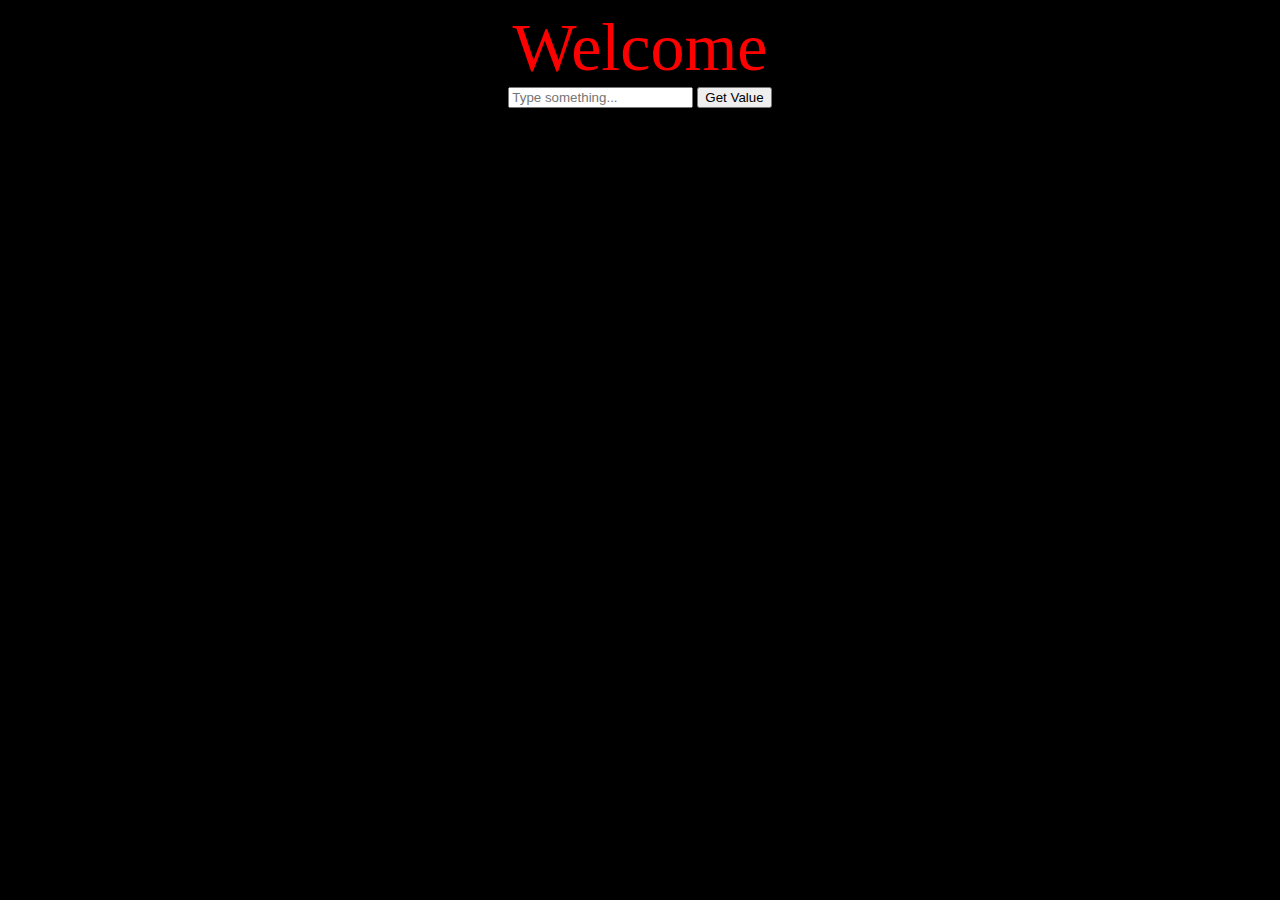
==== index.html @ c92bb84b "Initial Commit" ====
<!DOCTYPE html>
<html lang="en">
<head>
    <meta charset="UTF-8">
    <meta http-equiv="X-UA-Compatible" content="IE=edge">
    <meta name="viewport" content="width=device-width, initial-scale=1.0">
    <title>Document</title>
    <script src="javascript.js" defer></script>
    <link rel="stylesheet" href="styles.css">
</head>
<body>
    <div class="main-container">
        <div id="riddle">Welcome</div>
    <div id="password-container">
        <input type="text" placeholder="Type something..." id="password">
        <button type="button" onclick="firstPassword();">Get Value</button>
    </div>
    </div>
</body>
</html>
---- styles.css ----
body {
    background-color: black;
}

.main-container {
    width: auto;
    height: 100%;
    display: flex;
    flex-direction: column;
    align-content: center;
    align-items: center;
}

#riddle {
    color: red;
    font-size: 68px;
}
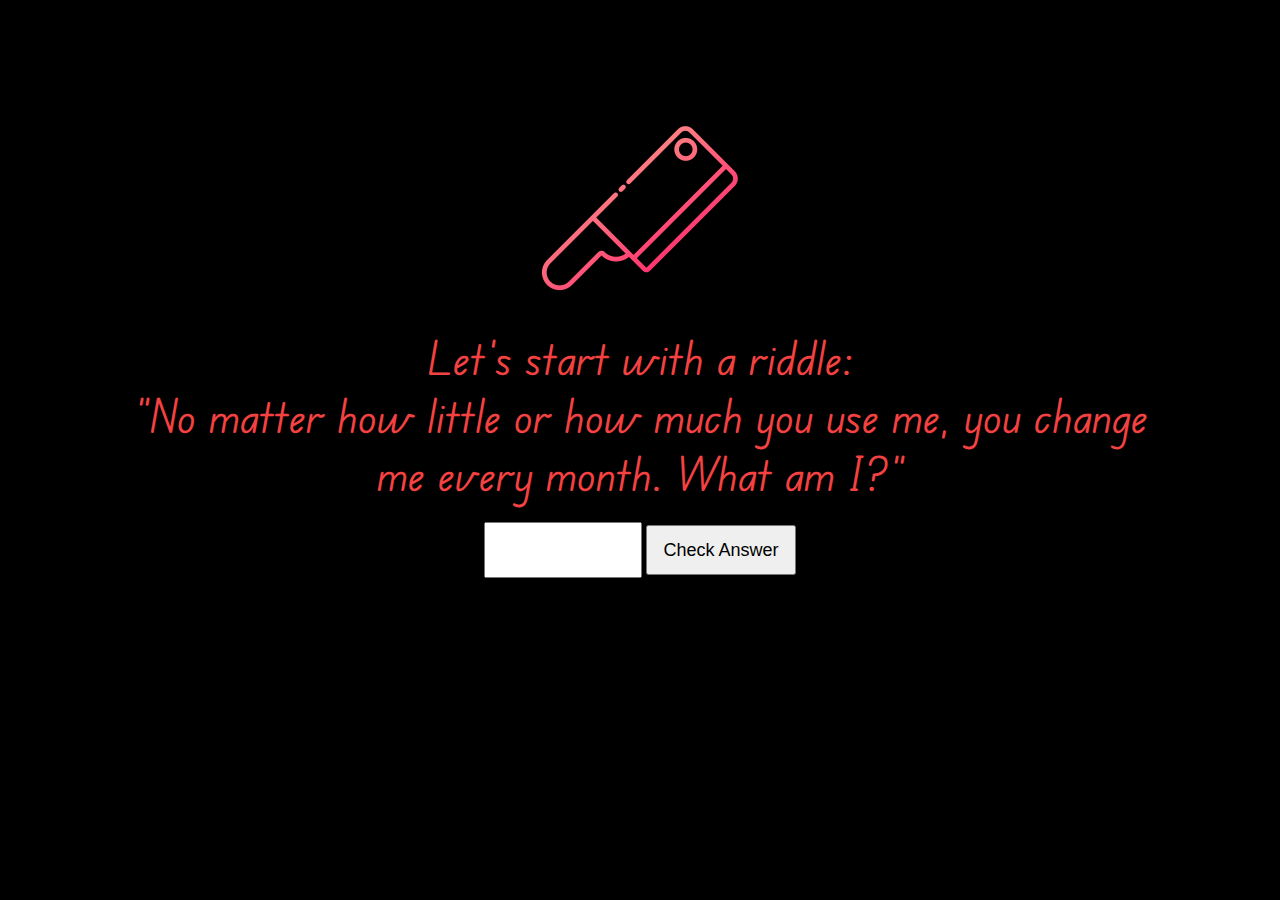
==== commit 5ea78d97: "Update function and CSS" ====
--- a/index.html
+++ b/index.html
@@ -6,15 +6,25 @@
     <meta name="viewport" content="width=device-width, initial-scale=1.0">
     <title>Document</title>
     <script src="javascript.js" defer></script>
+    <link rel="stylesheet" href="https://fonts.googleapis.com/css?family=Edu+VIC+WA+NT+Beginner">
     <link rel="stylesheet" href="styles.css">
 </head>
 <body>
     <div class="main-container">
-        <div id="riddle">Welcome</div>
-    <div id="password-container">
-        <input type="text" placeholder="Type something..." id="password">
-        <button type="button" onclick="firstPassword();">Get Value</button>
-    </div>
+        <img src="/images/cleaver.png">;
+        <div id="riddle">Let's start with a riddle: <br> "No matter how little or how much you use me, 
+            you change me every month. What am I?"</div>
+        <div id="itinerary">ITINERARY<br>TRIP 1: From California to Oregon, and then back to California passing through Nevada.<br>
+            TRIP 2: From Wyoming to Utah, then to Colorado, then to Arizona, and finally to New Mexico.<br>
+            TRIP 3: From Texas to Nebraska. From Nebraska to Louisiana. Another group from Oklahoma to Arkansas.<br>
+            TRIP 4: From Illinois to Ohio. The others go from Indiana to Alabama.<br>
+            TRIP 5: From Ohio to Georgia. The others go from Pennsylvania to North Carolina. Third group from Kentucky to Virginia.<br>
+        ENTER THE PASSWORD:</div>
+        <div id="password-container">
+        <input type="text" id="password">
+        <button type="button" onclick="firstPassword();">Check Answer</button></input>
+        <div id="message"></div>
+        </div>
     </div>
 </body>
 </html>--- a/styles.css
+++ b/styles.css
@@ -1,18 +1,62 @@
 body {
     background-color: black;
+    display: flex;
+    justify-content: center;
+    align-items: center;
+    text-align: center;
+    font-family: 'Edu VIC WA NT Beginner', Helvetica, Arial;
 }
 
 .main-container {
     width: auto;
-    height: 100%;
+    height: 500px;
+    margin: 100px;
     display: flex;
     flex-direction: column;
     align-content: center;
     align-items: center;
+    justify-content: center;
+}
+
+#itinerary {
+    display: none;
+}
+
+#itinerary-show {
+    color: rgb(244, 66, 66);
+    font-size: 32px;
+    line-height: 1.6;
+    text-align: center;
 }
 
 #riddle {
-    color: red;
-    font-size: 68px;
+    color: rgb(244, 66, 66);
+    font-size: 46px;
 }
 
+#message {
+    color: rgb(244, 66, 66);
+    font-size: 24px;
+    margin: 10px;
+}
+
+#password-container {
+    margin: 20px;
+}
+
+#password {
+    height: 50px;
+    width: 150px;
+    font-size: 18px;
+}
+
+button {
+    height: 50px;
+    width: 150px;
+    font-size: 18px;
+}
+
+#image {
+    width: 40%;
+    height: auto;
+}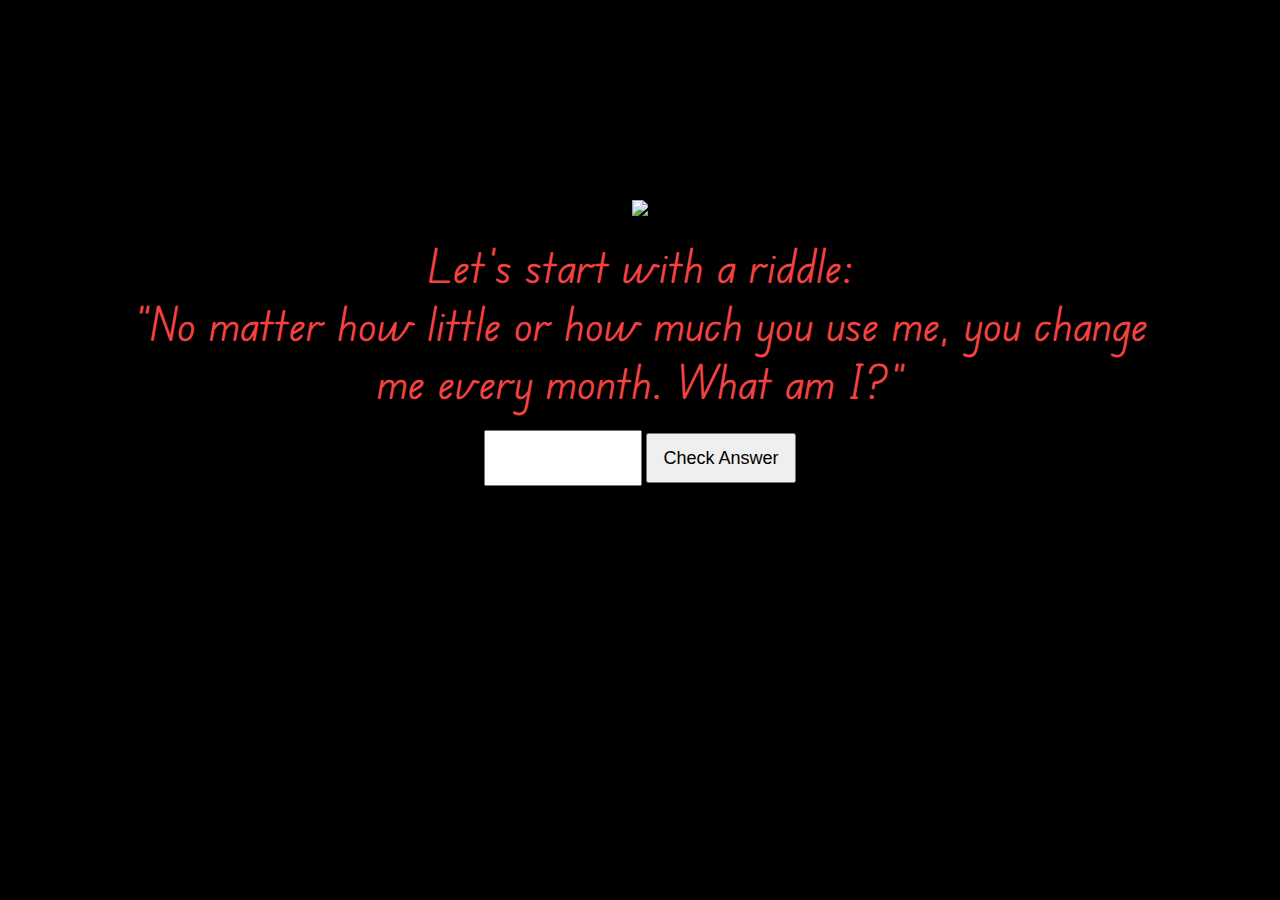
==== commit 0fd68039: "Update index.html" ====
--- a/index.html
+++ b/index.html
@@ -11,7 +11,7 @@
 </head>
 <body>
     <div class="main-container">
-        <img src="/images/cleaver.png">;
+        <img src="https://img.icons8.com/external-bearicons-gradient-bearicons/344/external-Cleaver-cooking-bearicons-gradient-bearicons.png">;
         <div id="riddle">Let's start with a riddle: <br> "No matter how little or how much you use me, 
             you change me every month. What am I?"</div>
         <div id="itinerary">ITINERARY<br>TRIP 1: From California to Oregon, and then back to California passing through Nevada.<br>
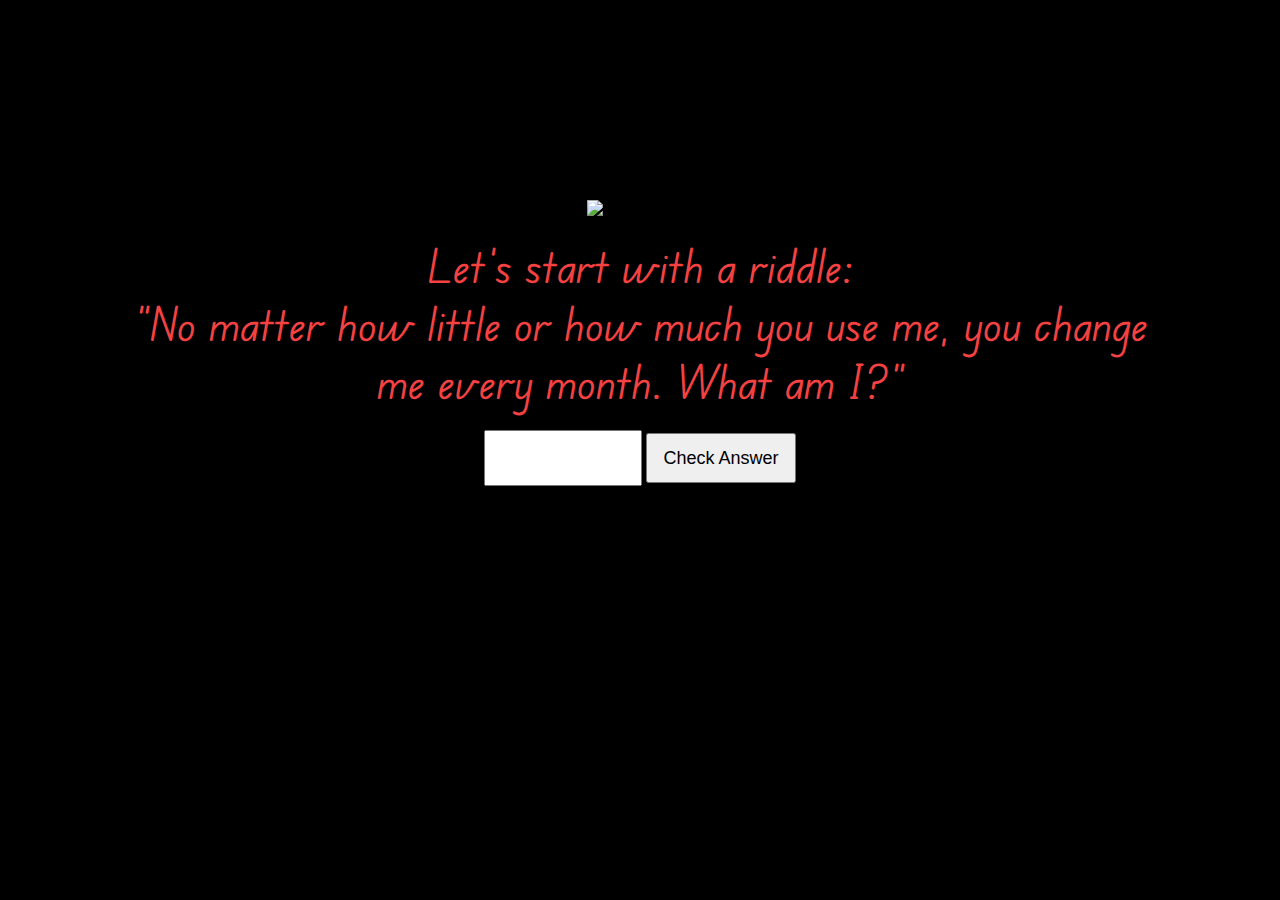
==== commit e60a089d: "Image change" ====
--- a/index.html
+++ b/index.html
@@ -11,7 +11,7 @@
 </head>
 <body>
     <div class="main-container">
-        <img src="https://img.icons8.com/external-bearicons-gradient-bearicons/344/external-Cleaver-cooking-bearicons-gradient-bearicons.png">;
+        <img id="cleaver" src="https://img.icons8.com/external-bearicons-gradient-bearicons/344/external-Cleaver-cooking-bearicons-gradient-bearicons.png">;
         <div id="riddle">Let's start with a riddle: <br> "No matter how little or how much you use me, 
             you change me every month. What am I?"</div>
         <div id="itinerary">ITINERARY<br>TRIP 1: From California to Oregon, and then back to California passing through Nevada.<br>
--- a/styles.css
+++ b/styles.css
@@ -5,6 +5,11 @@
     align-items: center;
     text-align: center;
     font-family: 'Edu VIC WA NT Beginner', Helvetica, Arial;
+}
+
+#cleaver {
+    height: auto;
+    width: 10%;
 }
 
 .main-container {
@@ -27,6 +32,10 @@
     font-size: 32px;
     line-height: 1.6;
     text-align: center;
+}
+
+#itinerary-hide {
+    display: none;
 }
 
 #riddle {
@@ -57,6 +66,6 @@
 }
 
 #image {
-    width: 40%;
+    width: 75%;
     height: auto;
 }